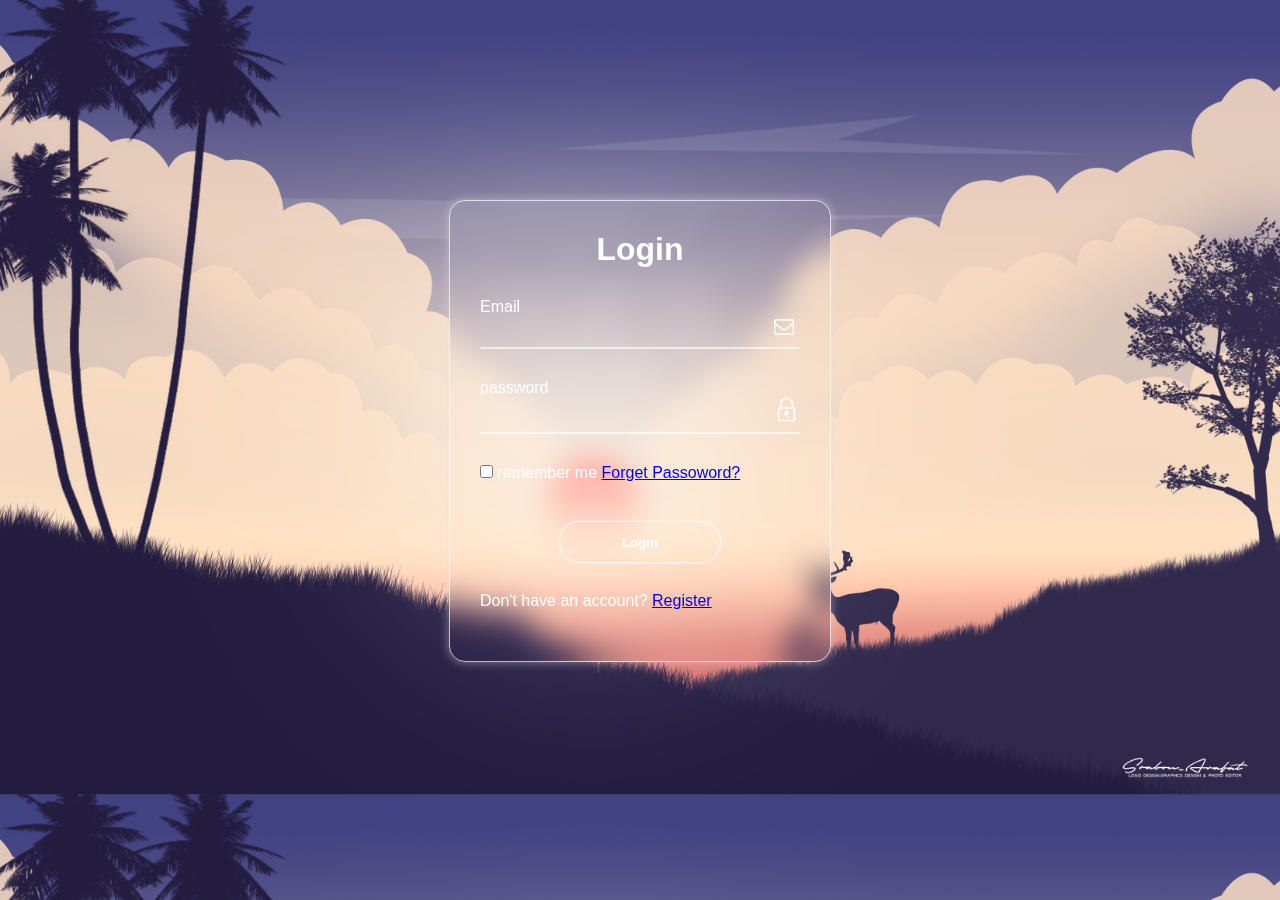
==== index.html @ 65b8a4de "First Submit" ====
<!DOCTYPE html>
<html lang="en">
<head>
    <meta charset="UTF-8">
    <meta http-equiv="X-UA-Compatible" content="IE=edge">
    <meta name="viewport" content="width=device-width, initial-scale=1.0">
    <title>Login</title>
    <link rel="stylesheet" href="main.css">
</head>
<body>
    <section>
        <h1>Login</h1>
        <form action="" method="get">
            <label for="email" >Email</label> <br>
            <input type="email" class="loginfo" id="email">
            <img src="email.png" alt=""> <hr>
            <label for="password" >password</label> <br>
            <input type="password" class="loginfo" id="password">
            <img src="lock.png" alt=""> <hr>
            <input type="checkbox" name="remember" id="remember">
            <label for="remember">remember me</label>
            <a href="forget-pass.html" target="_blank">Forget Passoword?</a> <br>
            <input type="submit" value="Login" class="btn">
        </form>
        <p>Don't have an account? <a href="register.html" target="_blank">Register</a></p>
    </section>
</body>
</html>
---- main.css ----
* {
    padding: 0;
    margin: 0;
}
body {
    background-image: url(background06.jpg);
    background-size: cover;
    color: white;
    font-family: sans-serif;
}

section {
    width: 320px;
    height: 400px;
    margin: auto;
    margin-top: 200px;
    border: 1px solid rgba(255, 255, 255, 0.692);
    border-radius: 16px;
    padding: 30px;
    backdrop-filter: blur(15px);
    box-shadow: 0 0 10px 1px #e4dcdc6b;
}

h1,
hr {
    margin-bottom: 30px;
    text-align: center;
}

.loginfo {
    background: none;
    border: none;
    width: calc(100% - 40px);
    color: white;
    text-align: center;
    font-size: 18px;
    padding: 5px;
}

hr {
    border: 1px solid rgba(255, 255, 255, 0.644);
    border-radius: 16px;
}

.loginfo:focus {
    outline: none;
    height: 40px;
}

img {
    width: 25px;
    height: 25px;
    filter: invert(1);

}

img:first-of-type {
    width: 20px;
    height: 20px;
}

.btn {
display: block;
margin: auto;
margin-top: 40px;
margin-bottom: 30px;
width: 50%;
height: 40px;
border: none;
border-radius: 20px;
font-weight: bold;
box-shadow: 0px 0px 2px 1px rgb(255, 252, 255);
background: none;
color: white;
}

.btn:hover {
    background-color: white;
    color: rgb(63, 62, 62);
}
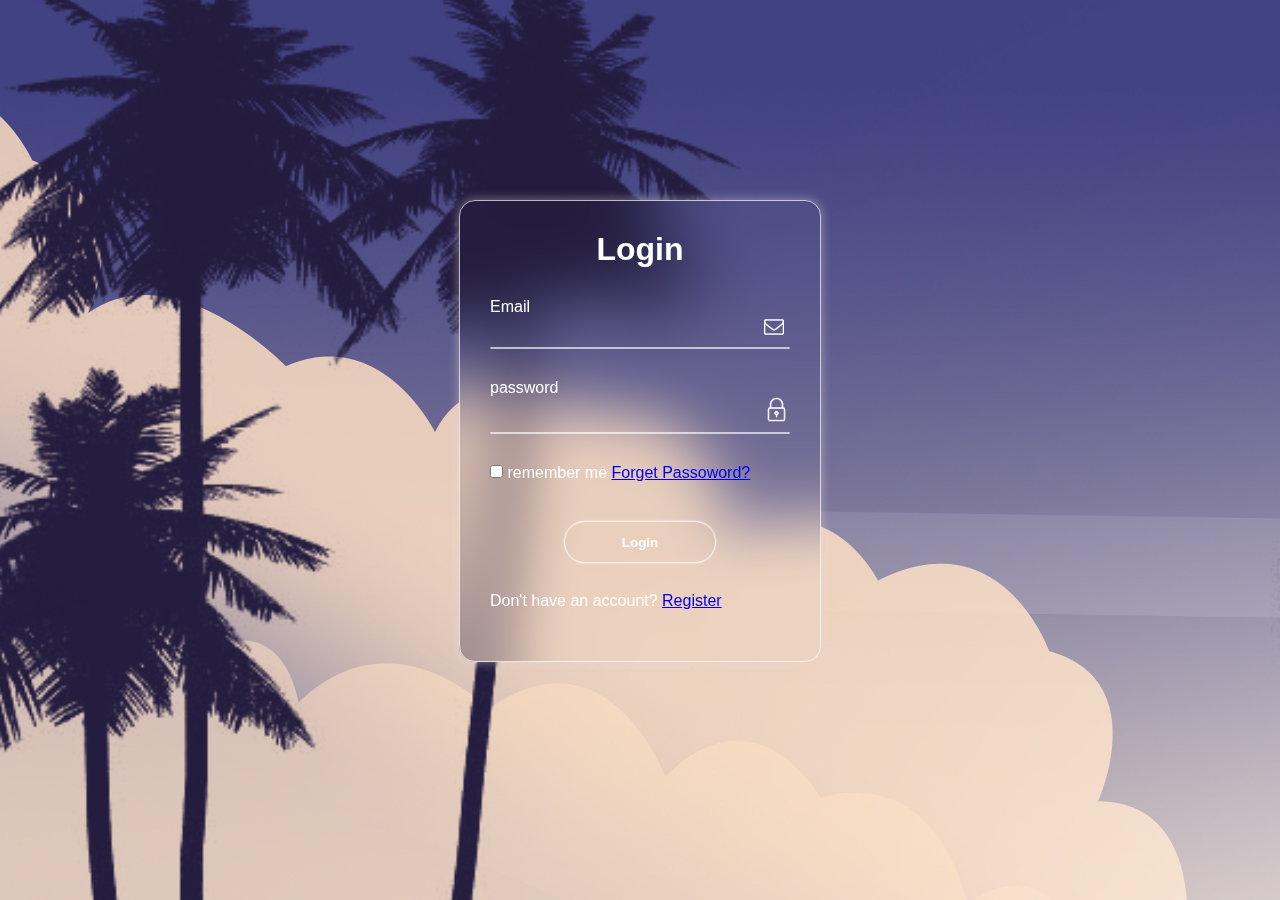
==== commit 212afb84: "Update" ====
--- a/index.html
+++ b/index.html
@@ -4,6 +4,8 @@
     <meta charset="UTF-8">
     <meta http-equiv="X-UA-Compatible" content="IE=edge">
     <meta name="viewport" content="width=device-width, initial-scale=1.0">
+    <link rel="icon" type="image/png" sizes="32x32" href="lock.png">
+
     <title>Login</title>
     <link rel="stylesheet" href="main.css">
 </head>
--- a/main.css
+++ b/main.css
@@ -4,20 +4,19 @@
 }
 body {
     background-image: url(background06.jpg);
-    background-size: cover;
     color: white;
     font-family: sans-serif;
 }
 
 section {
-    width: 320px;
+    width: 300px;
     height: 400px;
     margin: auto;
     margin-top: 200px;
     border: 1px solid rgba(255, 255, 255, 0.692);
     border-radius: 16px;
     padding: 30px;
-    backdrop-filter: blur(15px);
+    backdrop-filter: blur(30px);
     box-shadow: 0 0 10px 1px #e4dcdc6b;
 }
 
